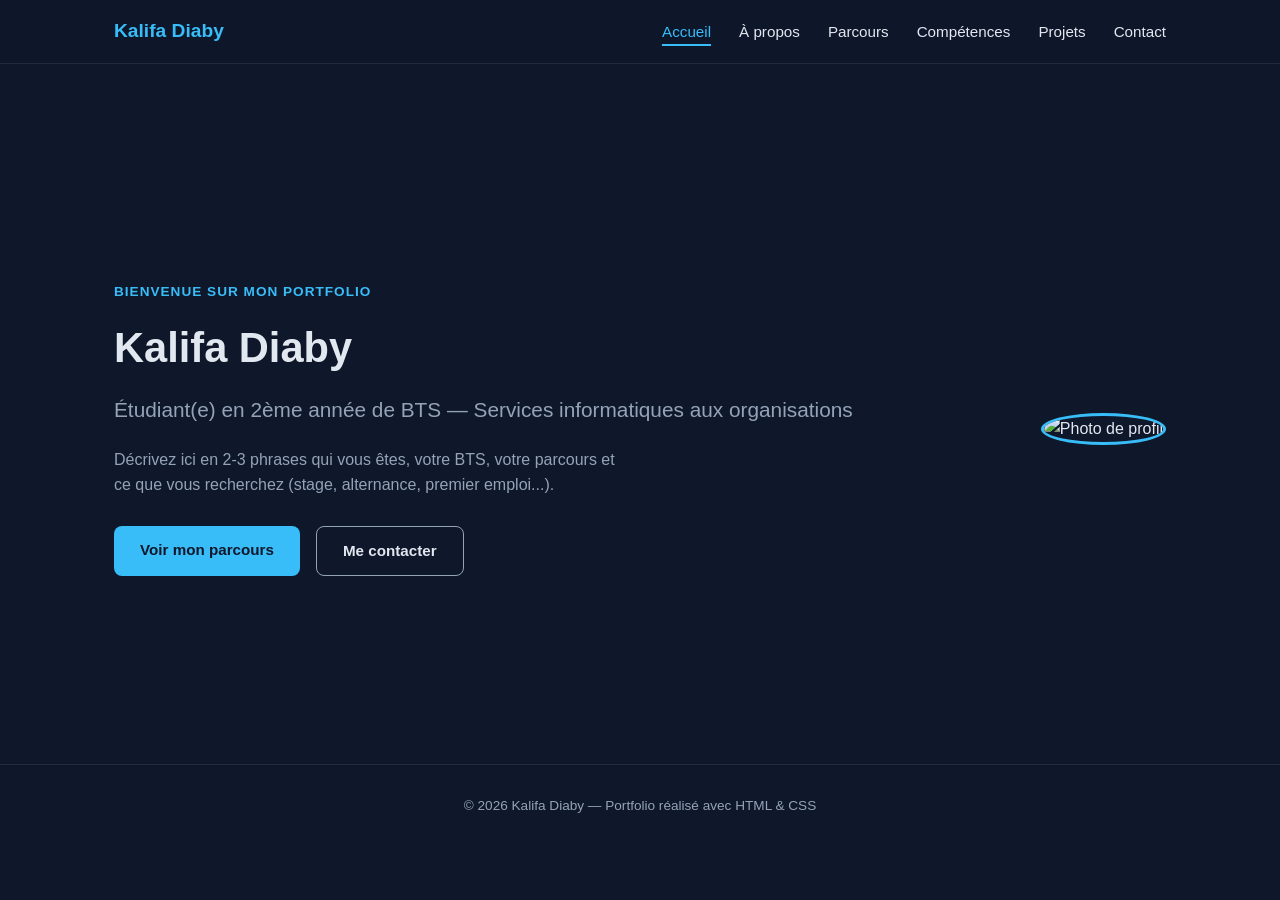
==== index.html @ f0803212 "Update index.html" ====
<!DOCTYPE html>
<html lang="fr">
<head>
<meta charset="UTF-8">
<meta name="viewport" content="width=device-width, initial-scale=1.0">
<title>Accueil - Mon Portfolio</title>
<link rel="stylesheet" href="style.css">
</head>
<body>

<!--
  ============================================================
  COMMENT PERSONNALISER CE PORTFOLIO (6 pages)
  ============================================================
  1. Cherchez les zones marquées "MODIFIER ICI" dans chaque
     fichier .html : index.html, apropos.html, parcours.html,
     competences.html, projets.html, contact.html.
  2. Les couleurs et le style communs sont dans style.css
     (variables --couleur-... en haut du fichier).
  3. Le menu de navigation est répété dans chaque page : si
     vous changez votre nom/logo, faites-le dans les 6 fichiers.
  4. Pour votre photo, remplacez le lien de <img id="photo-profil">
     par le nom de votre fichier image placé dans le même dossier.
  ============================================================
-->

<header>
  <nav>
    <!-- MODIFIER ICI : votre nom / logo (répété sur les 6 pages) -->
    <a href="index.html" class="logo">Kalifa Diaby</a>
    <button class="menu-toggle" id="menu-toggle" aria-label="Menu">
      <span></span><span></span><span></span>
    </button>
    <ul id="menu">
      <li><a href="index.html" class="actif">Accueil</a></li>
      <li><a href="apropos.html">À propos</a></li>
      <li><a href="parcours.html">Parcours</a></li>
      <li><a href="competences.html">Compétences</a></li>
      <li><a href="projets.html">Projets</a></li>
      <li><a href="contact.html">Contact</a></li>
    </ul>
  </nav>
</header>

<section class="hero">
  <div class="hero-texte">
    <p class="intro">Bienvenue sur mon portfolio</p>
    <!-- MODIFIER ICI : nom et titre -->
    <h1>Kalifa Diaby</span></h1>
    <h2>Étudiant(e) en 2ème année de BTS &mdash; Services informatiques aux organisations</h2>
    <p class="description">
      Décrivez ici en 2-3 phrases qui vous êtes, votre BTS,
      votre parcours et ce que vous recherchez (stage, alternance,
      premier emploi...).
    </p>
    <div class="boutons">
      <a href="parcours.html" class="btn btn-principal">Voir mon parcours</a>
      <a href="contact.html" class="btn btn-secondaire">Me contacter</a>
    </div>
  </div>
  <div class="hero-photo">
    <!-- MODIFIER ICI : remplacez le lien par le nom de votre fichier image -->
    <img id="photo-profil" src="https://via.placeholder.com/220x220.png?text=Photo" alt="Photo de profil">
  </div>
</section>

<footer>
  <!-- MODIFIER ICI : votre nom -->
  <p>&copy; <span id="annee"></span> Kalifa Diaby &mdash; Portfolio réalisé avec HTML &amp; CSS</p>
</footer>

<script src="script.js"></script>
</body>
</html>
---- style.css ----
:root {
  --couleur-fond: #0f172a;
  --couleur-fond-clair: #1e293b;
  --couleur-accent: #38bdf8;
  --couleur-accent-2: #a78bfa;
  --couleur-texte: #e2e8f0;
  --couleur-texte-doux: #94a3b8;
  --couleur-carte: #16213e;
}

* {
  margin: 0;
  padding: 0;
  box-sizing: border-box;
}

html {
  scroll-behavior: smooth;
}

body {
  font-family: 'Segoe UI', Arial, sans-serif;
  background-color: var(--couleur-fond);
  color: var(--couleur-texte);
  line-height: 1.6;
}

/* ---------- NAVIGATION ---------- */
header {
  position: sticky;
  top: 0;
  z-index: 100;
  background-color: rgba(15, 23, 42, 0.95);
  backdrop-filter: blur(6px);
  border-bottom: 1px solid rgba(148, 163, 184, 0.15);
}

nav {
  max-width: 1100px;
  margin: 0 auto;
  display: flex;
  align-items: center;
  justify-content: space-between;
  padding: 16px 24px;
}

nav .logo {
  font-weight: 700;
  font-size: 1.2rem;
  color: var(--couleur-accent);
  text-decoration: none;
}

nav ul {
  display: flex;
  list-style: none;
  gap: 28px;
}

nav ul li a {
  color: var(--couleur-texte);
  text-decoration: none;
  font-size: 0.95rem;
  transition: color 0.2s;
  padding-bottom: 4px;
}

nav ul li a:hover {
  color: var(--couleur-accent);
}

nav ul li a.actif {
  color: var(--couleur-accent);
  border-bottom: 2px solid var(--couleur-accent);
}

.menu-toggle {
  display: none;
  flex-direction: column;
  gap: 5px;
  cursor: pointer;
  background: none;
  border: none;
}

.menu-toggle span {
  width: 24px;
  height: 2px;
  background-color: var(--couleur-texte);
}

/* ---------- HERO (page d'accueil) ---------- */
.hero {
  max-width: 1100px;
  margin: 0 auto;
  padding: 90px 24px 60px;
  display: flex;
  align-items: center;
  gap: 48px;
  flex-wrap: wrap;
  min-height: calc(100vh - 200px);
}

.hero-texte {
  flex: 1;
  min-width: 280px;
}

.hero-texte p.intro {
  color: var(--couleur-accent);
  font-weight: 600;
  letter-spacing: 1px;
  text-transform: uppercase;
  font-size: 0.85rem;
  margin-bottom: 12px;
}

.hero-texte h1 {
  font-size: 2.6rem;
  margin-bottom: 12px;
}

.hero-texte h1 span {
  color: var(--couleur-accent);
}

.hero-texte h2 {
  font-size: 1.3rem;
  color: var(--couleur-texte-doux);
  font-weight: 400;
  margin-bottom: 20px;
}

.hero-texte p.description {
  color: var(--couleur-texte-doux);
  max-width: 520px;
  margin-bottom: 28px;
}

.boutons {
  display: flex;
  gap: 16px;
  flex-wrap: wrap;
}

.btn {
  display: inline-block;
  padding: 12px 26px;
  border-radius: 8px;
  text-decoration: none;
  font-weight: 600;
  font-size: 0.95rem;
  transition: transform 0.2s, box-shadow 0.2s;
}

.btn-principal {
  background-color: var(--couleur-accent);
  color: #0f172a;
}

.btn-secondaire {
  border: 1px solid var(--couleur-texte-doux);
  color: var(--couleur-texte);
}

.btn:hover {
  transform: translateY(-3px);
  box-shadow: 0 8px 20px rgba(56, 189, 248, 0.25);
}

.hero-photo {
  flex-shrink: 0;
}

.hero-photo img {
  width: 220px;
  height: 220px;
  border-radius: 50%;
  object-fit: cover;
  border: 3px solid var(--couleur-accent);
}

/* ---------- SECTIONS GENERALES / PAGES ---------- */
main {
  max-width: 1100px;
  margin: 0 auto;
  padding: 70px 24px;
  min-height: calc(100vh - 200px);
}

.titre-page {
  text-align: center;
  margin-bottom: 50px;
}

.titre-page p.label {
  color: var(--couleur-accent);
  font-weight: 600;
  letter-spacing: 1px;
  text-transform: uppercase;
  font-size: 0.85rem;
  margin-bottom: 8px;
}

.titre-page h1 {
  font-size: 2rem;
}

/* ---------- A PROPOS ---------- */
.apropos-contenu {
  display: flex;
  gap: 40px;
  flex-wrap: wrap;
}

.apropos-texte {
  flex: 2;
  min-width: 280px;
  color: var(--couleur-texte-doux);
}

.apropos-texte p {
  margin-bottom: 16px;
}

.apropos-infos {
  flex: 1;
  min-width: 220px;
  background-color: var(--couleur-carte);
  border-radius: 12px;
  padding: 24px;
  align-self: flex-start;
}

.apropos-infos ul {
  list-style: none;
}

.apropos-infos li {
  display: flex;
  justify-content: space-between;
  padding: 10px 0;
  border-bottom: 1px solid rgba(148, 163, 184, 0.15);
  font-size: 0.92rem;
}

.apropos-infos li:last-child {
  border-bottom: none;
}

.apropos-infos li span:first-child {
  color: var(--couleur-texte-doux);
}

/* ---------- PARCOURS (timeline) ---------- */
.timeline {
  position: relative;
  padding-left: 32px;
  border-left: 2px solid rgba(56, 189, 248, 0.3);
}

.etape {
  position: relative;
  margin-bottom: 40px;
  background-color: var(--couleur-carte);
  border-radius: 12px;
  padding: 24px 28px;
}

.etape::before {
  content: "";
  position: absolute;
  left: -41px;
  top: 26px;
  width: 14px;
  height: 14px;
  border-radius: 50%;
  background-color: var(--couleur-accent);
  border: 3px solid var(--couleur-fond);
}

.etape .periode {
  display: inline-block;
  background-color: rgba(56, 189, 248, 0.15);
  color: var(--couleur-accent);
  font-size: 0.8rem;
  font-weight: 600;
  padding: 4px 12px;
  border-radius: 20px;
  margin-bottom: 10px;
}

.etape.pro .periode {
  background-color: rgba(167, 139, 250, 0.15);
  color: var(--couleur-accent-2);
}

.etape h3 {
  font-size: 1.15rem;
  margin-bottom: 4px;
}

.etape .lieu {
  color: var(--couleur-texte-doux);
  font-size: 0.9rem;
  margin-bottom: 12px;
  font-style: italic;
}

.etape p.detail {
  color: var(--couleur-texte-doux);
  font-size: 0.95rem;
  margin-bottom: 10px;
}

.etape ul.taches {
  color: var(--couleur-texte-doux);
  font-size: 0.92rem;
  padding-left: 20px;
}

.etape ul.taches li {
  margin-bottom: 4px;
}

/* ---------- COMPETENCES ---------- */
.competences-grille {
  display: grid;
  grid-template-columns: repeat(auto-fit, minmax(240px, 1fr));
  gap: 24px;
}

.competence-carte {
  background-color: var(--couleur-carte);
  border-radius: 12px;
  padding: 24px;
}

.competence-carte h3 {
  margin-bottom: 16px;
  font-size: 1.05rem;
  color: var(--couleur-accent);
}

.barre {
  margin-bottom: 14px;
}

.barre .nom-barre {
  display: flex;
  justify-content: space-between;
  font-size: 0.85rem;
  margin-bottom: 6px;
  color: var(--couleur-texte-doux);
}

.barre-fond {
  background-color: rgba(148, 163, 184, 0.15);
  border-radius: 8px;
  height: 8px;
  overflow: hidden;
}

.barre-remplissage {
  height: 100%;
  border-radius: 8px;
  background: linear-gradient(90deg, var(--couleur-accent), var(--couleur-accent-2));
}

/* ---------- PROJETS ---------- */
.projets-grille {
  display: grid;
  grid-template-columns: repeat(auto-fit, minmax(280px, 1fr));
  gap: 24px;
}

.projet-carte {
  background-color: var(--couleur-carte);
  border-radius: 12px;
  overflow: hidden;
  display: flex;
  flex-direction: column;
  transition: transform 0.2s;
}

.projet-carte:hover {
  transform: translateY(-6px);
}

.projet-image {
  width: 100%;
  height: 160px;
  background-color: rgba(56, 189, 248, 0.1);
  display: flex;
  align-items: center;
  justify-content: center;
  color: var(--couleur-accent);
  font-size: 0.85rem;
}

.projet-contenu {
  padding: 20px;
  flex: 1;
  display: flex;
  flex-direction: column;
}

.projet-contenu h3 {
  margin-bottom: 8px;
  font-size: 1.05rem;
}

.projet-contenu p {
  color: var(--couleur-texte-doux);
  font-size: 0.9rem;
  margin-bottom: 16px;
  flex: 1;
}

.tags {
  display: flex;
  gap: 8px;
  flex-wrap: wrap;
  margin-bottom: 16px;
}

.tag {
  background-color: rgba(167, 139, 250, 0.15);
  color: var(--couleur-accent-2);
  font-size: 0.75rem;
  padding: 4px 10px;
  border-radius: 20px;
}

.projet-contenu a {
  color: var(--couleur-accent);
  text-decoration: none;
  font-weight: 600;
  font-size: 0.9rem;
}

.projet-contenu a:hover {
  text-decoration: underline;
}

/* ---------- CONTACT ---------- */
.contact-contenu {
  display: flex;
  gap: 40px;
  flex-wrap: wrap;
  justify-content: center;
  text-align: center;
}

.contact-carte {
  background-color: var(--couleur-carte);
  border-radius: 12px;
  padding: 28px;
  min-width: 200px;
  flex: 1;
}

.contact-carte .icone {
  font-size: 1.8rem;
  margin-bottom: 12px;
}

.contact-carte h3 {
  font-size: 0.95rem;
  color: var(--couleur-texte-doux);
  margin-bottom: 8px;
}

.contact-carte a, .contact-carte p {
  color: var(--couleur-texte);
  text-decoration: none;
  font-weight: 600;
  word-break: break-word;
}

/* ---------- FOOTER ---------- */
footer {
  text-align: center;
  padding: 30px 24px;
  color: var(--couleur-texte-doux);
  font-size: 0.85rem;
  border-top: 1px solid rgba(148, 163, 184, 0.15);
}

/* ---------- RESPONSIVE ---------- */
@media (max-width: 768px) {
  nav ul {
    position: absolute;
    top: 100%;
    left: 0;
    right: 0;
    background-color: var(--couleur-fond);
    flex-direction: column;
    align-items: center;
    padding: 20px 0;
    gap: 20px;
    display: none;
    border-bottom: 1px solid rgba(148, 163, 184, 0.15);
  }

  nav ul.ouvert {
    display: flex;
  }

  .menu-toggle {
    display: flex;
  }

  .hero {
    flex-direction: column-reverse;
    text-align: center;
    padding-top: 50px;
  }

  .hero-texte p.description {
    margin-left: auto;
    margin-right: auto;
  }

  .boutons {
    justify-content: center;
  }
}
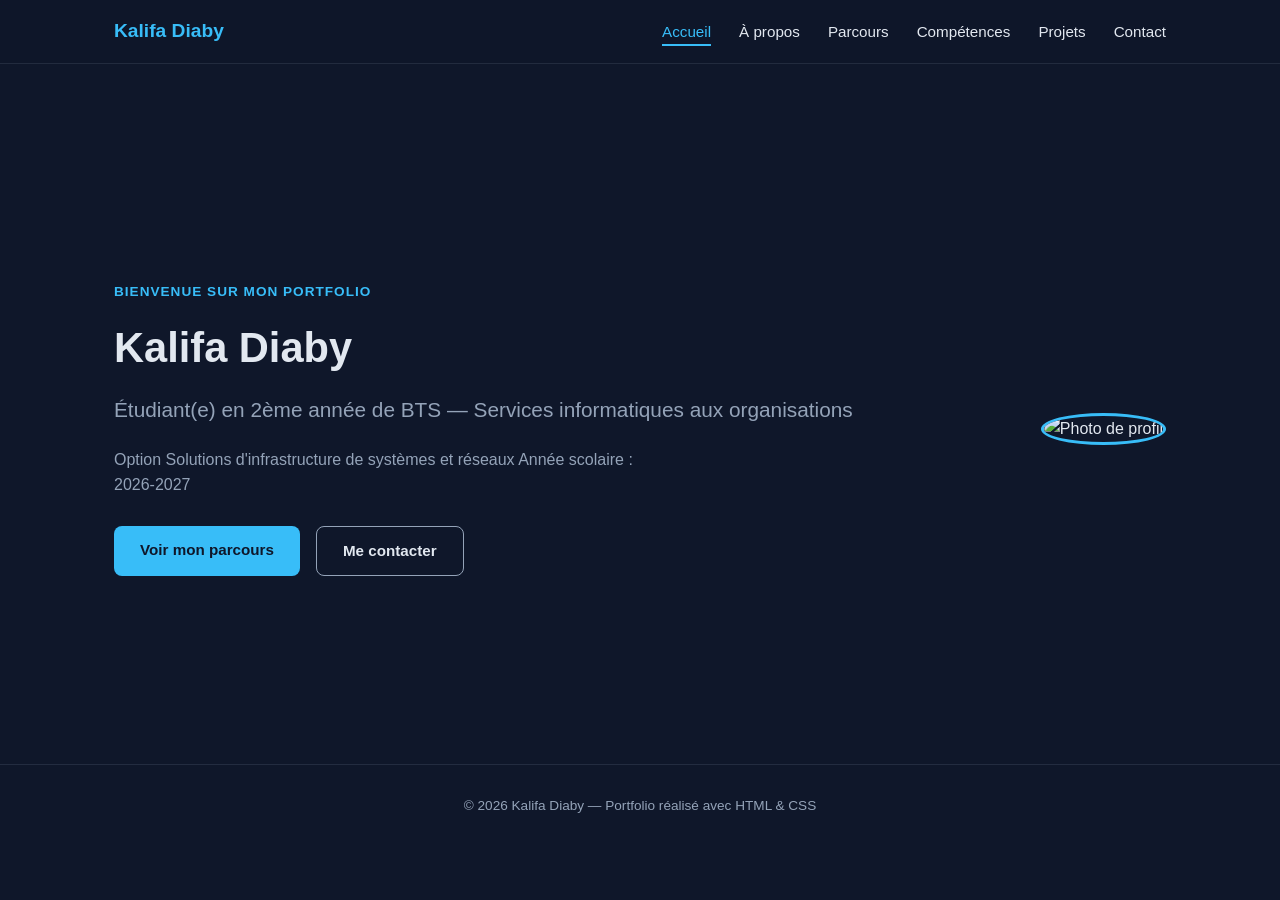
==== commit 9fec6b8e: "Update index.html" ====
--- a/index.html
+++ b/index.html
@@ -49,9 +49,8 @@
     <h1>Kalifa Diaby</span></h1>
     <h2>Étudiant(e) en 2ème année de BTS &mdash; Services informatiques aux organisations</h2>
     <p class="description">
-      Décrivez ici en 2-3 phrases qui vous êtes, votre BTS,
-      votre parcours et ce que vous recherchez (stage, alternance,
-      premier emploi...).
+      Option Solutions d'infrastructure de systèmes et réseaux
+      Année scolaire : 2026-2027
     </p>
     <div class="boutons">
       <a href="parcours.html" class="btn btn-principal">Voir mon parcours</a>
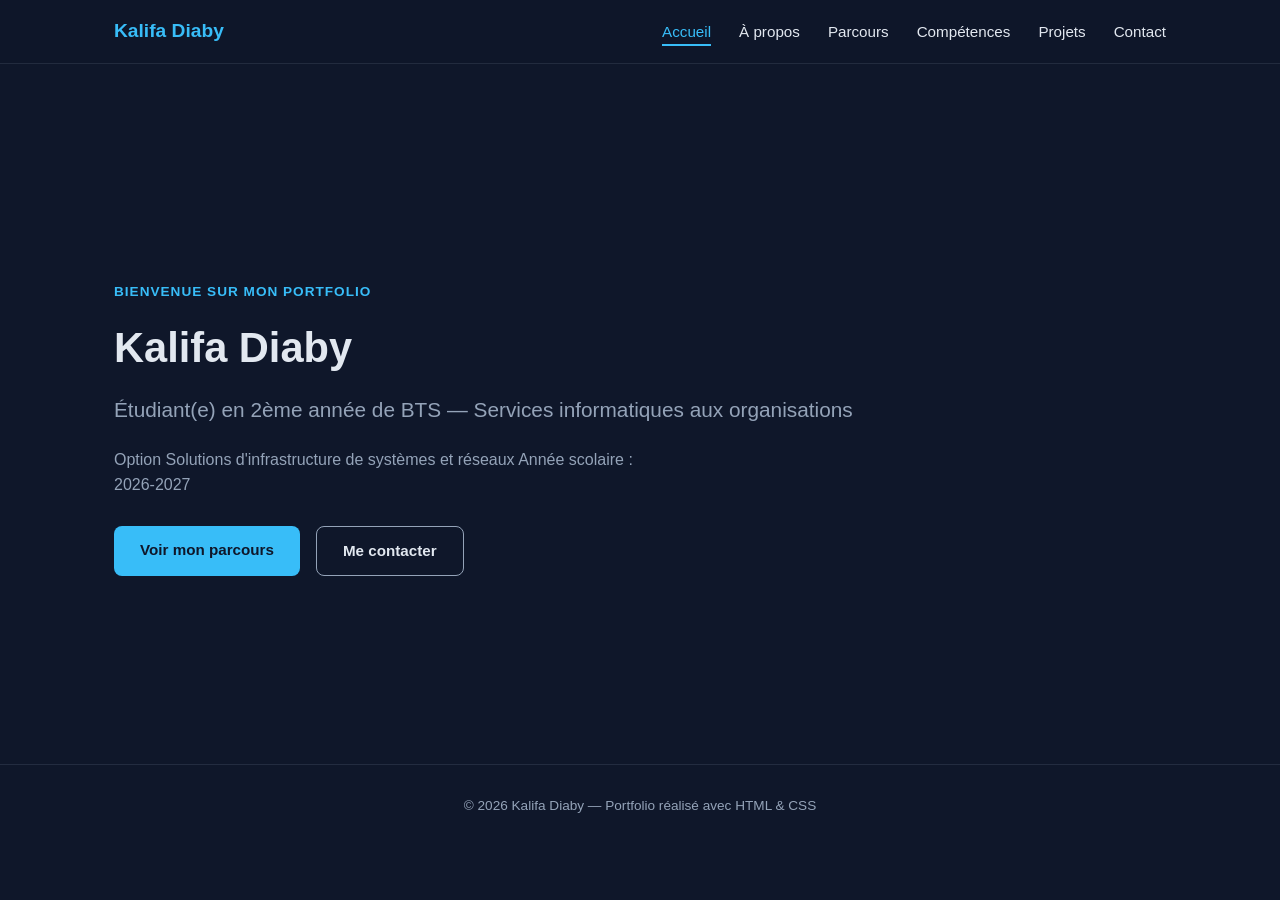
==== commit 04f41d57: "Update index.html" ====
--- a/index.html
+++ b/index.html
@@ -59,7 +59,7 @@
   </div>
   <div class="hero-photo">
     <!-- MODIFIER ICI : remplacez le lien par le nom de votre fichier image -->
-    <img id="photo-profil" src="https://via.placeholder.com/220x220.png?text=Photo" alt="Photo de profil">
+   
   </div>
 </section>
 
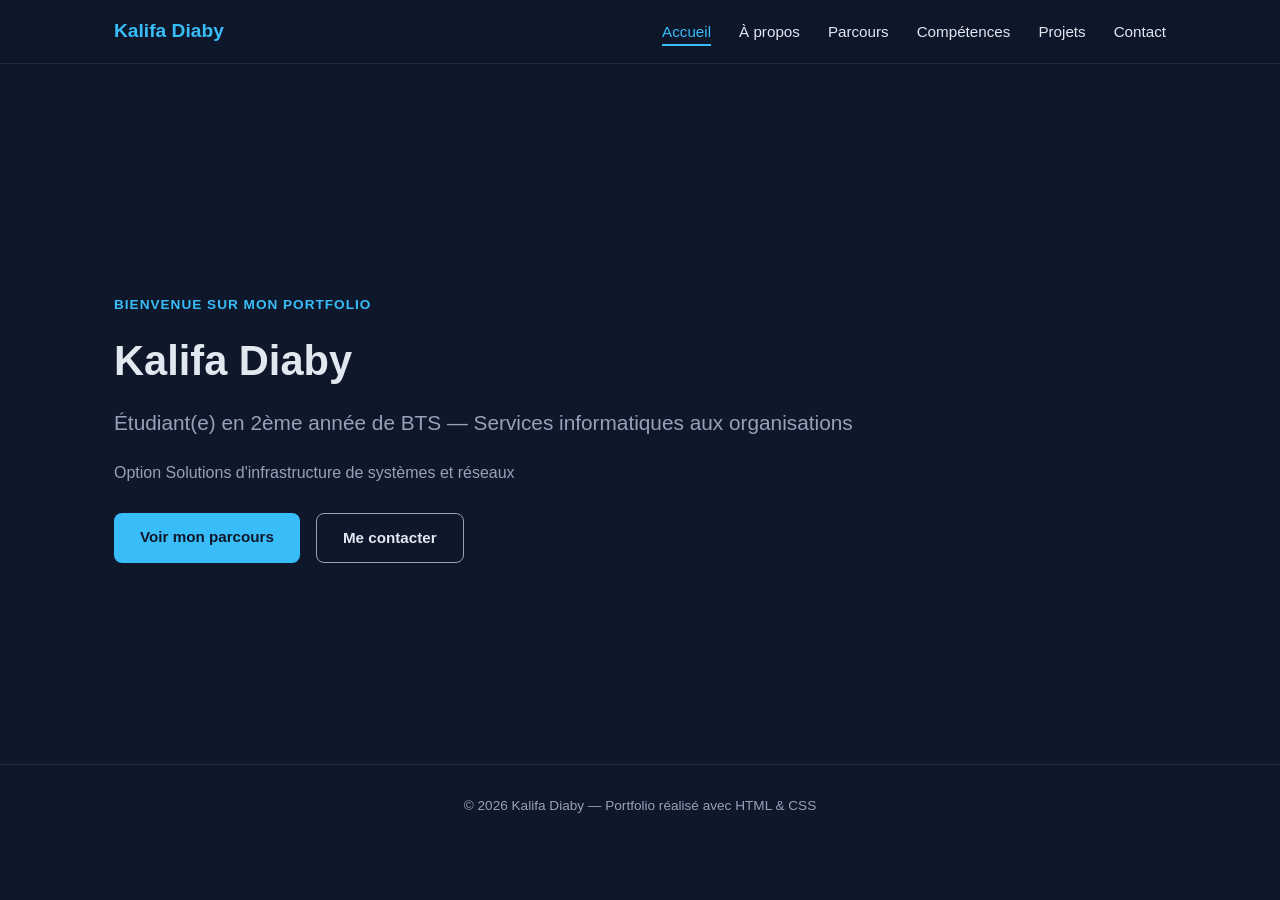
==== commit f85f24d4: "Update index.html" ====
--- a/index.html
+++ b/index.html
@@ -50,7 +50,7 @@
     <h2>Étudiant(e) en 2ème année de BTS &mdash; Services informatiques aux organisations</h2>
     <p class="description">
       Option Solutions d'infrastructure de systèmes et réseaux
-      Année scolaire : 2026-2027
+      
     </p>
     <div class="boutons">
       <a href="parcours.html" class="btn btn-principal">Voir mon parcours</a>
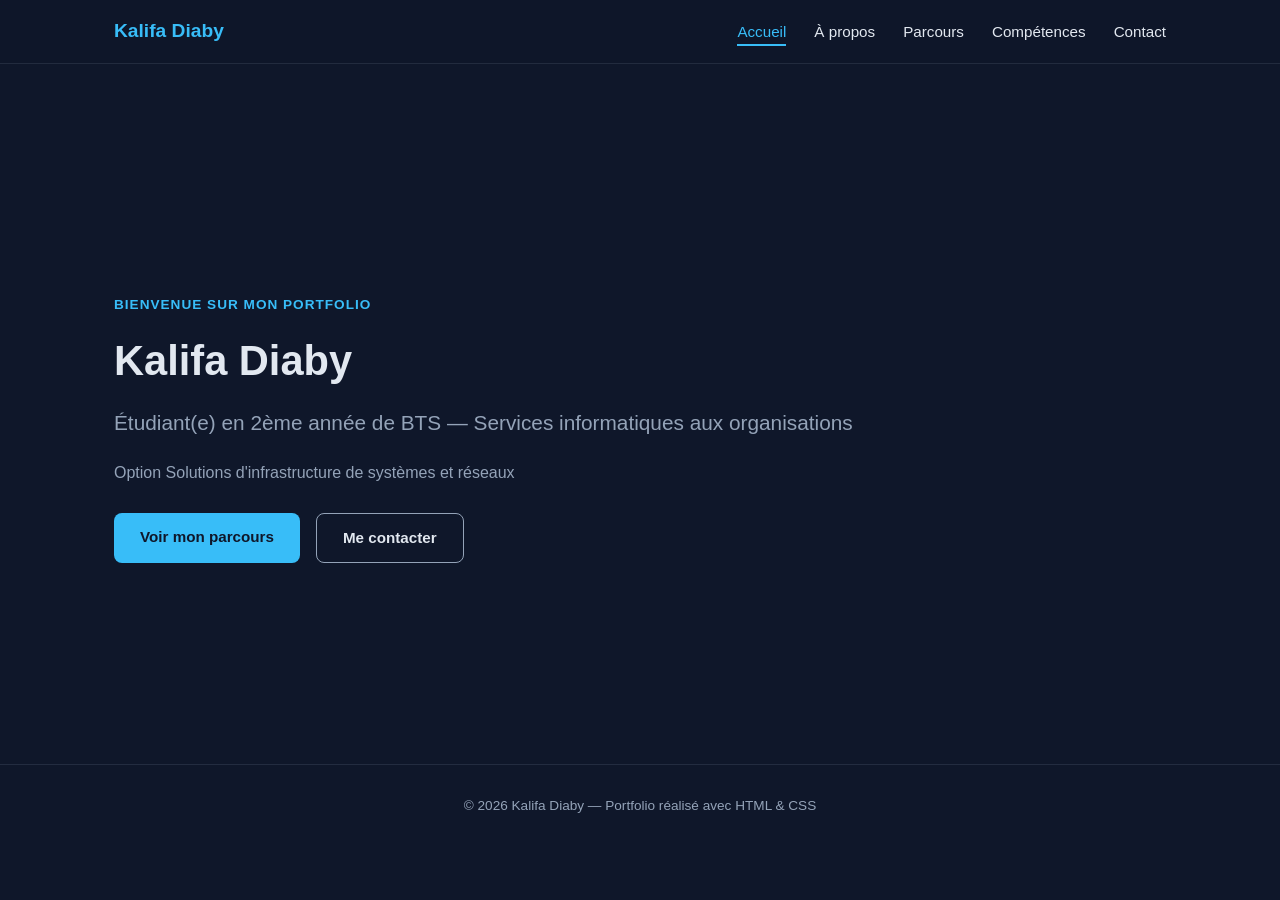
==== commit 0dbccf78: "Update index.html" ====
--- a/index.html
+++ b/index.html
@@ -36,7 +36,6 @@
       <li><a href="apropos.html">À propos</a></li>
       <li><a href="parcours.html">Parcours</a></li>
       <li><a href="competences.html">Compétences</a></li>
-      <li><a href="projets.html">Projets</a></li>
       <li><a href="contact.html">Contact</a></li>
     </ul>
   </nav>
